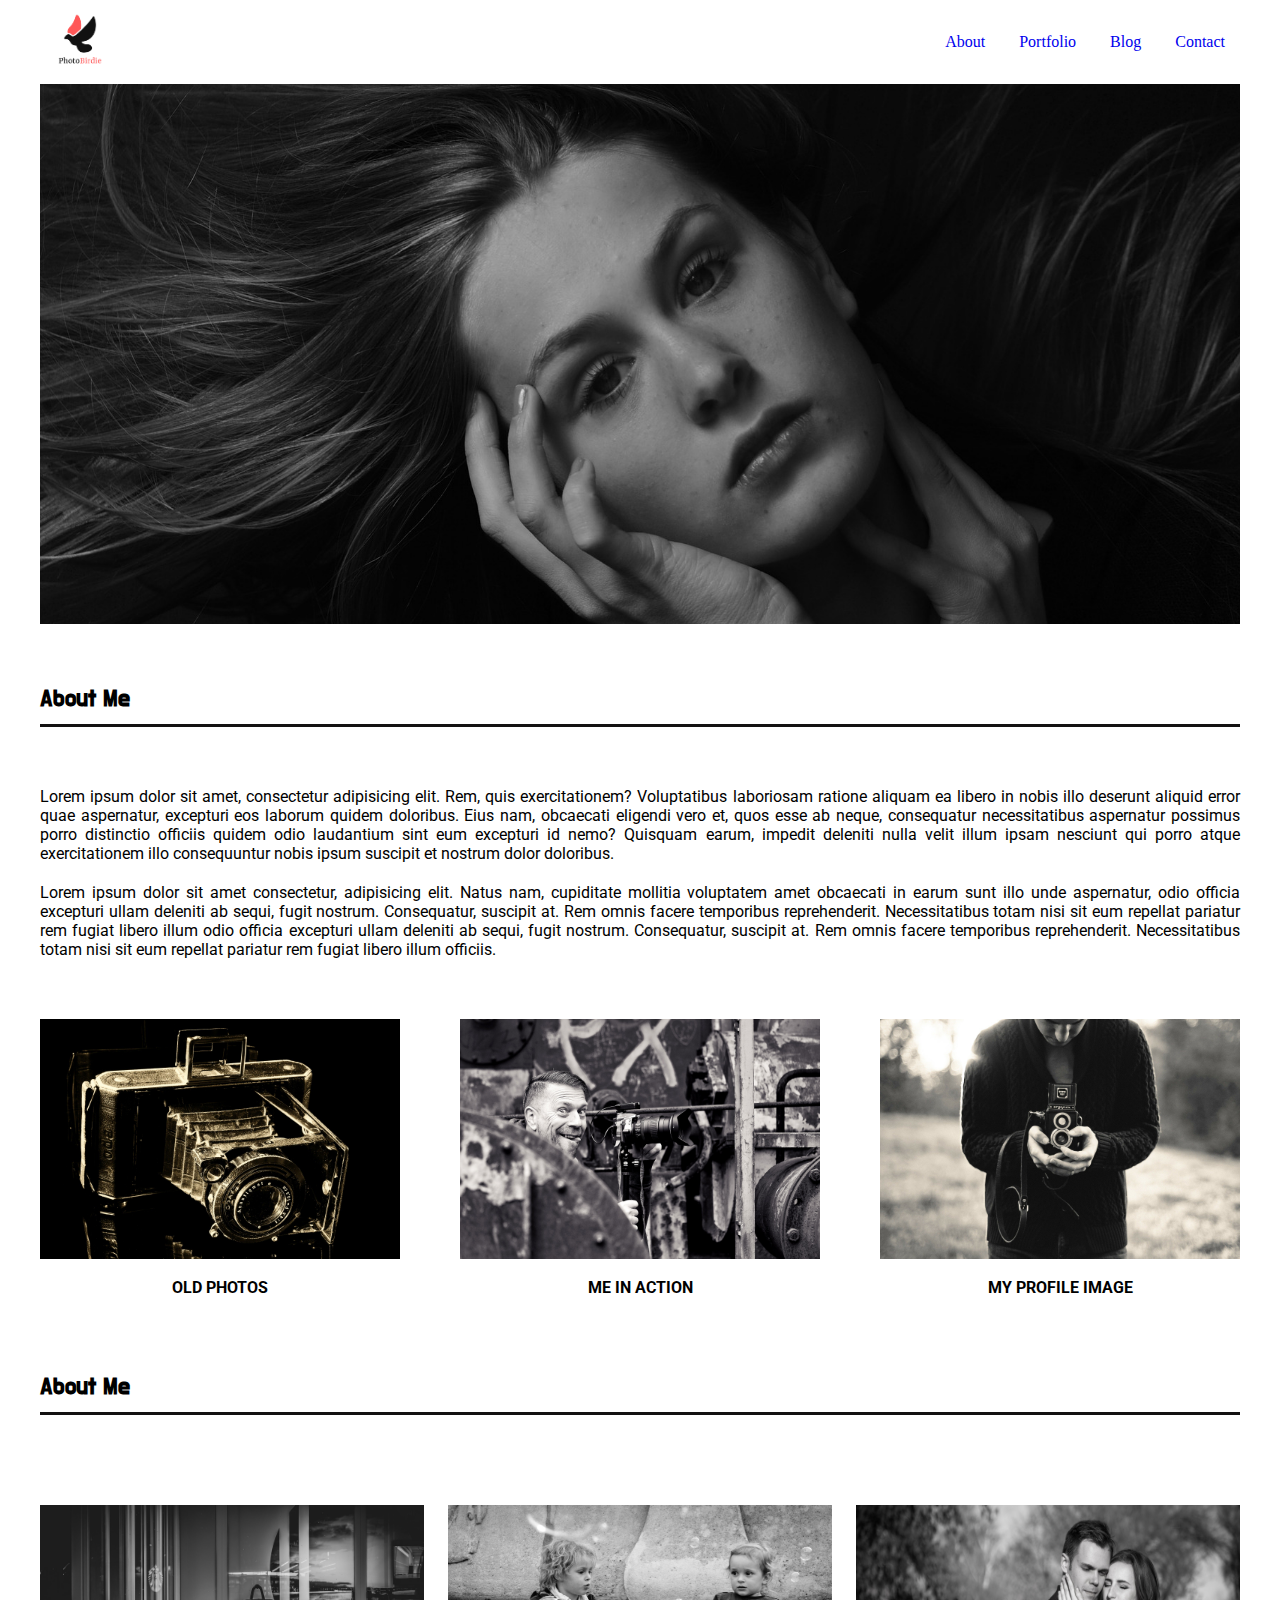
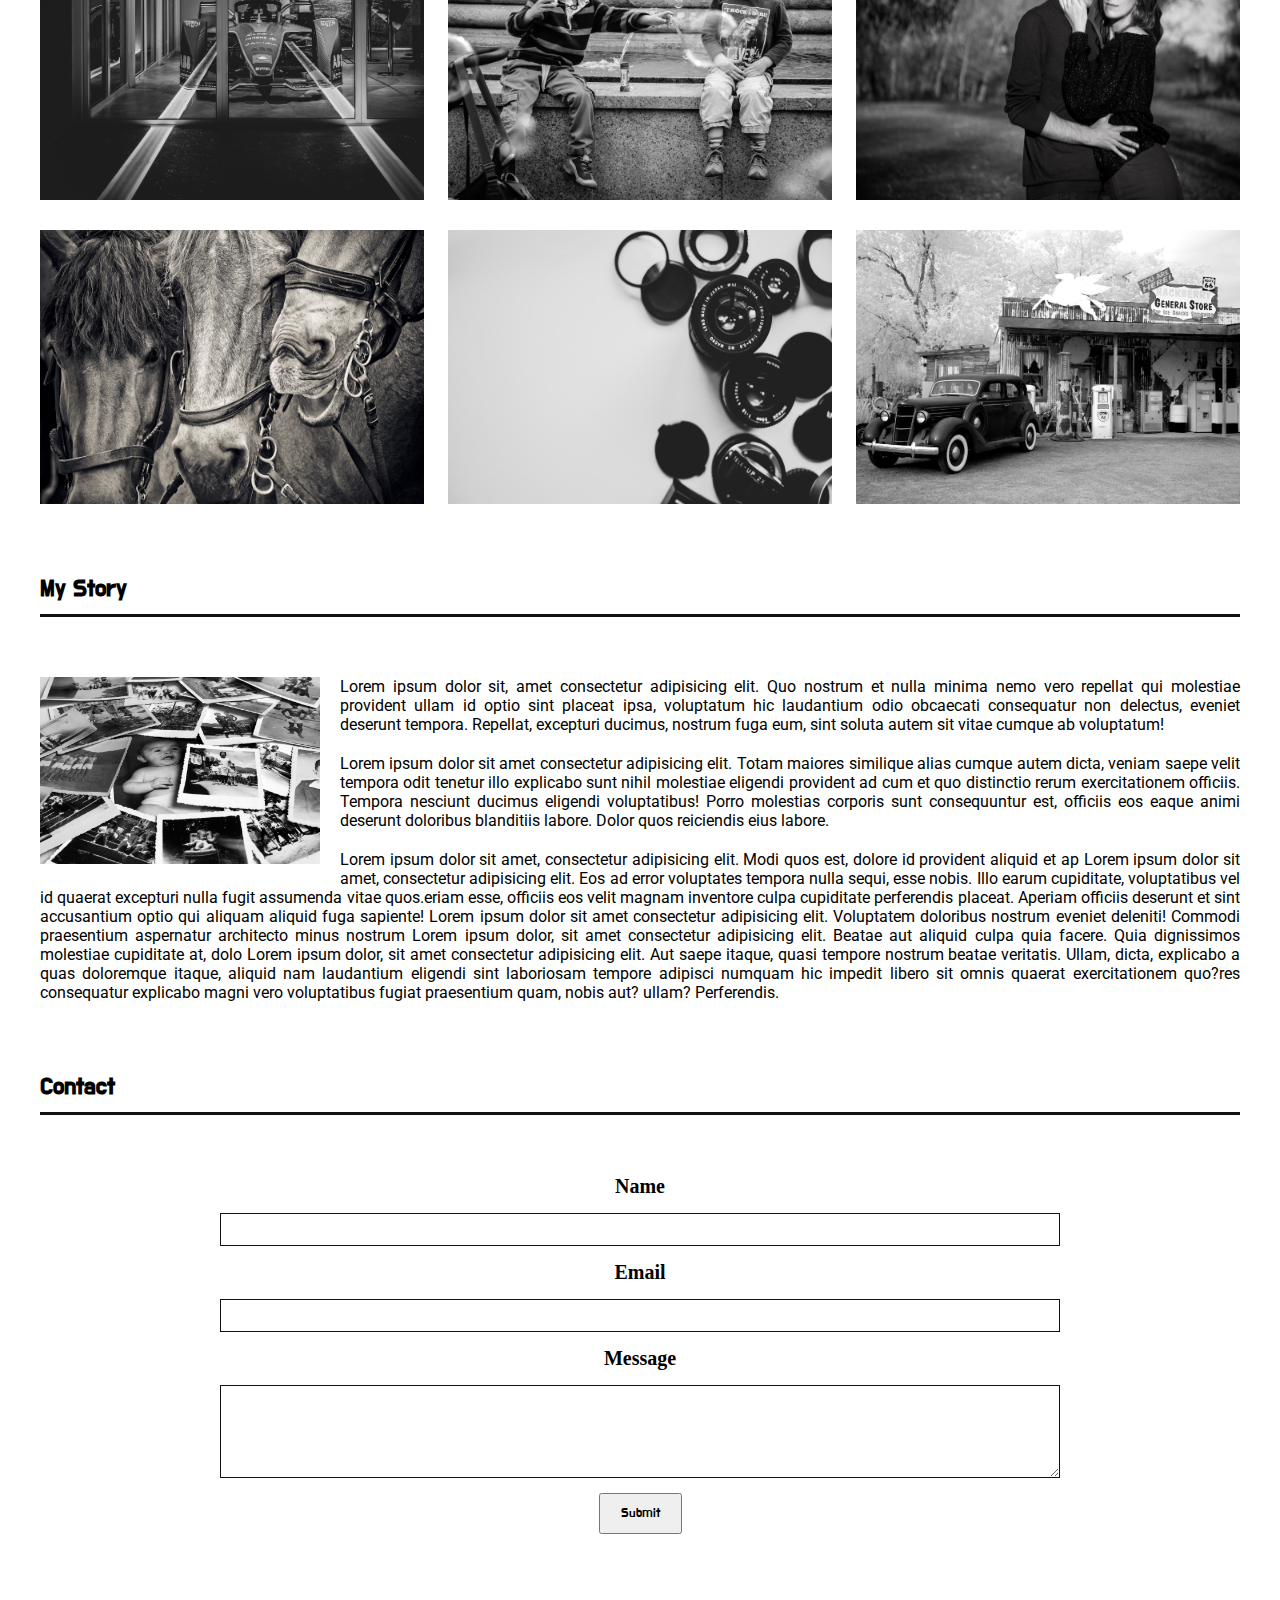
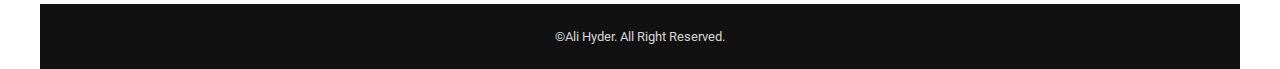
==== responsiveDesign02/index.html @ 7017b63e "SecondWebsite" ====
<!DOCTYPE html>
<html lang="en">
<head>
    <meta charset="UTF-8">
    <meta name="viewport" content="width=device-width, initial-scale=1.0">
    <link rel="stylesheet" href="style.css">
    <!-- Google Font -->
    <link href="https://fonts.googleapis.com/css2?family=Do+Hyeon&family=Roboto:wght@400;700&display=swap" rel="stylesheet">


    <title>PhotoBirdie</title>
</head>
<body>
    <div class="container">
        <nav>
            <div class="header-section">
                <div class="header-image">
                    <img src="img/PhotoBirdie.png" alt="Logo">
                </div>

                <div class="header-nav">
                    <ul>
                        <li><a href="#">About</a></li>
                        <li><a href="#">Portfolio</a></li>
                        <li><a href="#">Blog</a></li>
                        <li><a href="#">Contact</a></li>
                    </ul>
                </div>
            </div>
        </nav>

        <section class="header-big-image"></section>

        <section class="big-text">
            <h2>About Me</h2>
        </section>
        <section class="line"></section>
        <section class="section-text">
            <p class="margin-bottom">Lorem ipsum dolor sit amet, consectetur adipisicing elit. Rem, quis exercitationem? Voluptatibus laboriosam ratione aliquam ea libero in nobis illo deserunt aliquid error quae aspernatur, excepturi eos laborum quidem doloribus. Eius nam, obcaecati eligendi vero et, quos esse ab neque, consequatur necessitatibus aspernatur possimus porro distinctio officiis quidem odio laudantium sint eum excepturi id nemo? Quisquam earum, impedit deleniti nulla velit illum ipsam nesciunt qui porro atque exercitationem illo consequuntur nobis ipsum suscipit et nostrum dolor doloribus.</p>

            <p>Lorem ipsum dolor sit amet consectetur, adipisicing elit. Natus nam, cupiditate mollitia voluptatem amet obcaecati in earum sunt illo unde aspernatur, odio officia excepturi ullam deleniti ab sequi, fugit nostrum. Consequatur, suscipit at. Rem omnis facere temporibus reprehenderit. Necessitatibus totam nisi sit eum repellat pariatur rem fugiat libero illum odio officia excepturi ullam deleniti ab sequi, fugit nostrum. Consequatur, suscipit at. Rem omnis facere temporibus reprehenderit. Necessitatibus totam nisi sit eum repellat pariatur rem fugiat libero illum officiis.</p>
        </section>

        <section class="my-work">
            <div class="works">
                <div class="images"><a href=""><img src="img/1.jpg" alt=""></a><p>old photos</p></div>
                
                <div class="images"><a href=""><img src="img/2.jpg" alt=""></a><p>me in action</p></div>
                
                <div class="images"><a href=""><img src="img/3.jpg" alt=""></a><p>my profile image</p></div>
                
            </div>
        </section>

        <section class="big-text">
            <h2>About Me</h2>
        </section>
        <section class="line"></section>

        <section class="gallery">
            <div class="work-image">
                <img src="img/4.jpg" alt="" class="imagex">
                <img src="img/5.jpg" alt="" class="imagex">
                <img src="img/6.jpg" alt="" class="imagex">
                <img src="img/7.jpg" alt="" class="imagex">
                <img src="img/8.jpg" alt="" class="imagex">
                <img src="img/9.jpg" alt="" class="imagex">
            </div>
        </section>

        <section class="big-text">
            <h2>My Story</h2>
        </section>
        <section class="line"></section>

        <section class="my-story">
            <div class="story">
                <img src="img/10.jpg" alt="">
                <p class="margin-bottom">Lorem ipsum dolor sit, amet consectetur adipisicing elit. Quo nostrum et nulla minima nemo vero repellat qui molestiae provident ullam id optio sint placeat ipsa, voluptatum hic laudantium odio obcaecati consequatur non delectus, eveniet deserunt tempora. Repellat, excepturi ducimus, nostrum fuga eum, sint soluta autem sit vitae cumque ab voluptatum!</p>
                <p class="margin-bottom">Lorem ipsum dolor sit amet consectetur adipisicing elit. Totam maiores similique alias cumque autem dicta, veniam saepe velit tempora odit tenetur illo explicabo sunt nihil molestiae eligendi provident ad cum et quo distinctio rerum exercitationem officiis. Tempora nesciunt ducimus eligendi voluptatibus! Porro molestias corporis sunt consequuntur est, officiis eos eaque animi deserunt doloribus blanditiis labore. Dolor quos reiciendis eius labore.</p>
                <p class="margin-bottom">Lorem ipsum dolor sit amet, consectetur adipisicing elit. Modi quos est, dolore id provident aliquid et ap Lorem ipsum dolor sit amet, consectetur adipisicing elit. Eos ad error voluptates tempora nulla sequi, esse nobis. Illo earum cupiditate, voluptatibus vel id quaerat excepturi nulla fugit assumenda vitae quos.eriam esse, officiis eos velit magnam inventore culpa cupiditate perferendis placeat. Aperiam officiis deserunt et sint accusantium optio qui aliquam aliquid fuga sapiente! Lorem ipsum dolor sit amet consectetur adipisicing elit. Voluptatem doloribus nostrum eveniet deleniti! Commodi praesentium aspernatur architecto minus nostrum Lorem ipsum dolor, sit amet consectetur adipisicing elit. Beatae aut aliquid culpa quia facere. Quia dignissimos molestiae cupiditate at, dolo Lorem ipsum dolor, sit amet consectetur adipisicing elit. Aut saepe itaque, quasi tempore nostrum beatae veritatis. Ullam, dicta, explicabo a quas doloremque itaque, aliquid nam laudantium eligendi sint laboriosam tempore adipisci numquam hic impedit libero sit omnis quaerat exercitationem quo?res consequatur explicabo magni vero voluptatibus fugiat praesentium quam, nobis aut? ullam? Perferendis.</p>
            </div>
        </section>

        <section class="big-text">
            <h2>Contact</h2>
        </section>
        <section class="line"></section>

        <section class="form-section">
            <form action="#">
                <label for="name">Name</label>
                <input type="text" class="name" id="name">
                <label for="email">Email</label>
                <input type="text" class="mail" id="mail">
                <label for="message">Message</label>
                <textarea name="message" id="message" rows="5"></textarea>
                <button>Submit</button>
            </form>
        </section>

        <footer>
            <p>&copy;Ali Hyder. All Right Reserved.</p>
        </footer>








    </div>
</body>
</html>
---- responsiveDesign02/style.css ----
/* --------------------------
1. fonts: 
a. paragraph: font-family: 'Roboto', sans-serif;
b. heading: font-family: 'Do Hyeon', sans-serif;

2. Background: #FFFFFF;

3. Text-Color: #111111;

4. RedColor: #FF5757;
-----------------------------
*/

/* ---------------------------
            Common Work
------------------------------ */
.container{
    max-width: 1200px;
    margin: 0 auto;
}
html{
    background-color: #FFFFFF;
}
body p{
     font-family:'Roboto', sans-serif ;
}
body h1,
body h2,
body h3,
body h4{
    font-family: 'Do Hyeon', sans-serif;
}
a{
    text-decoration: none;
    font-family: serif;
}
li{
    display: inline-block;
    list-style-type: none;
}
*{
    margin: 0;
    padding: 0;
    box-sizing: border-box;
}



/* ------------------------------
            Header
--------------------------------- */
nav{

}
.header-section{
    display: flex;
    justify-content: space-between;
    align-items: center;
}
.header-image img{
    width: 80px;
}
.header-nav ul li a{
    padding: 10px 15px;
    transition: 0.3s ease-in-out;
}
.header-nav ul li a:hover{
    border-bottom: 3px solid #FF5757; ;
}


.header-big-image{
    background-image: url(img/cover.jpg);
    height: 60vh;
    width: 100%;
    background-position: center;
    background-repeat: no-repeat;
    background-size: cover;
    background-attachment: fixed;
    margin-bottom: 60px;
}


/* ------------------------------
            Section Big Text
--------------------------------- */

.big-text{
    text-align: left;
}
.line{
    border-bottom: 3px solid #131212;
    margin-top: 10px;
    margin-bottom: 60px;
}

/* ------------------------------
            Section Text
--------------------------------- */
.section-text{
    margin-bottom:60px ;
}
.margin-bottom{
    margin-bottom: 20px;
}
p{
    text-align: justify;
}

.works{
    display: flex;
    justify-content: space-between;
    align-items: center;
}
.works .images{
    width: 30%;
}
.works .images img{
    width: 100%;
}

.works .images p{
    padding: 15px;
    text-align: center;
    text-transform: uppercase;
    font-weight: 700;
}

.my-work{
    margin-bottom: 60px;
}

/* ------------------------------
            Section Text
--------------------------------- */
.work-image{
    display:flex;
    justify-content: space-between;
    flex-wrap: wrap;
}
.work-image .imagex{
    width: 32%;
    margin-top: 30px;
}
.gallery{
    margin-bottom: 70px;;
}


/* ------------------------------
            Story
--------------------------------- */
.story img{
    width: 300px;
    float: left;
    padding-right: 20px;
    padding-bottom: 20px;
}
.my-story{
    margin-bottom: 70px;
}


/* ------------------------------
            Form
--------------------------------- */

form {
text-align: center;
margin-top: 55px;
}

form input, form textarea{
    display: block;
    width: 70%;
    border: 1px solid #111;
    padding: 8px 0;
    margin: 15px auto;
}

form label{
    padding: 20px 0;
    font-size: 20px;
    font-weight: 700;

}

button{
    padding: 10px 20px;
    font-family: 'Do Hyeon', sans-serif;
    margin-bottom: 70px;
}
button:hover{
    background-color: #111111;
    color: #FF5757;
   
}

/* ------------------------------
              Footer
--------------------------------- */
footer p{
padding: 25px 0;
text-align: center;
background-color: #111111 ;
color: #d6d6d6;
font-size: 0.8rem;
}














/* *******************************
           Media Query
******************************** */

@media all and (max-width:1200px){
    .container {
        margin: 0 10px;
        color: #111111;
        
        transition: 0.3s all ease-in;
    }
}

@media all and (max-width:768px){
    body p{
        font-size: 0.9rem;
    }

    body h1,
    body h2,
    body h3,
    body h4{
        font-size: 1.4rem;
    }

    .works {
        flex-direction: column;
    }

    .works .images  {
        width: 90%;
    }

    .work-image .imagex {
        width: 48%;
        margin-top: 17px;
    }

    .story{
        text-align: center;
    }
    .story img{
        float: none;
        width: 300px;
        padding-right: 0px;
        padding-bottom: 10px;
    }
}

@media all and (max-width:500px){
    .header-nav ul li{
        margin: 0 10px;
    }
    .header-nav ul{
        margin: 20px;
    }
    .header-section{
        flex-direction: column;
    }

    .header-nav ul li a{
        padding:  0;
    }
    .header-nav ul li a:hover {
        border-bottom: 3px solid #FF5757;
        background-color: red;
    }

    .work-image .imagex {
        width: 98%;
        margin-top: 15px;
    }
}

@media all and (max-width:400px){
    .header-nav ul{
        margin: 10px;
    }
}

@media all and (max-width:320px){

}
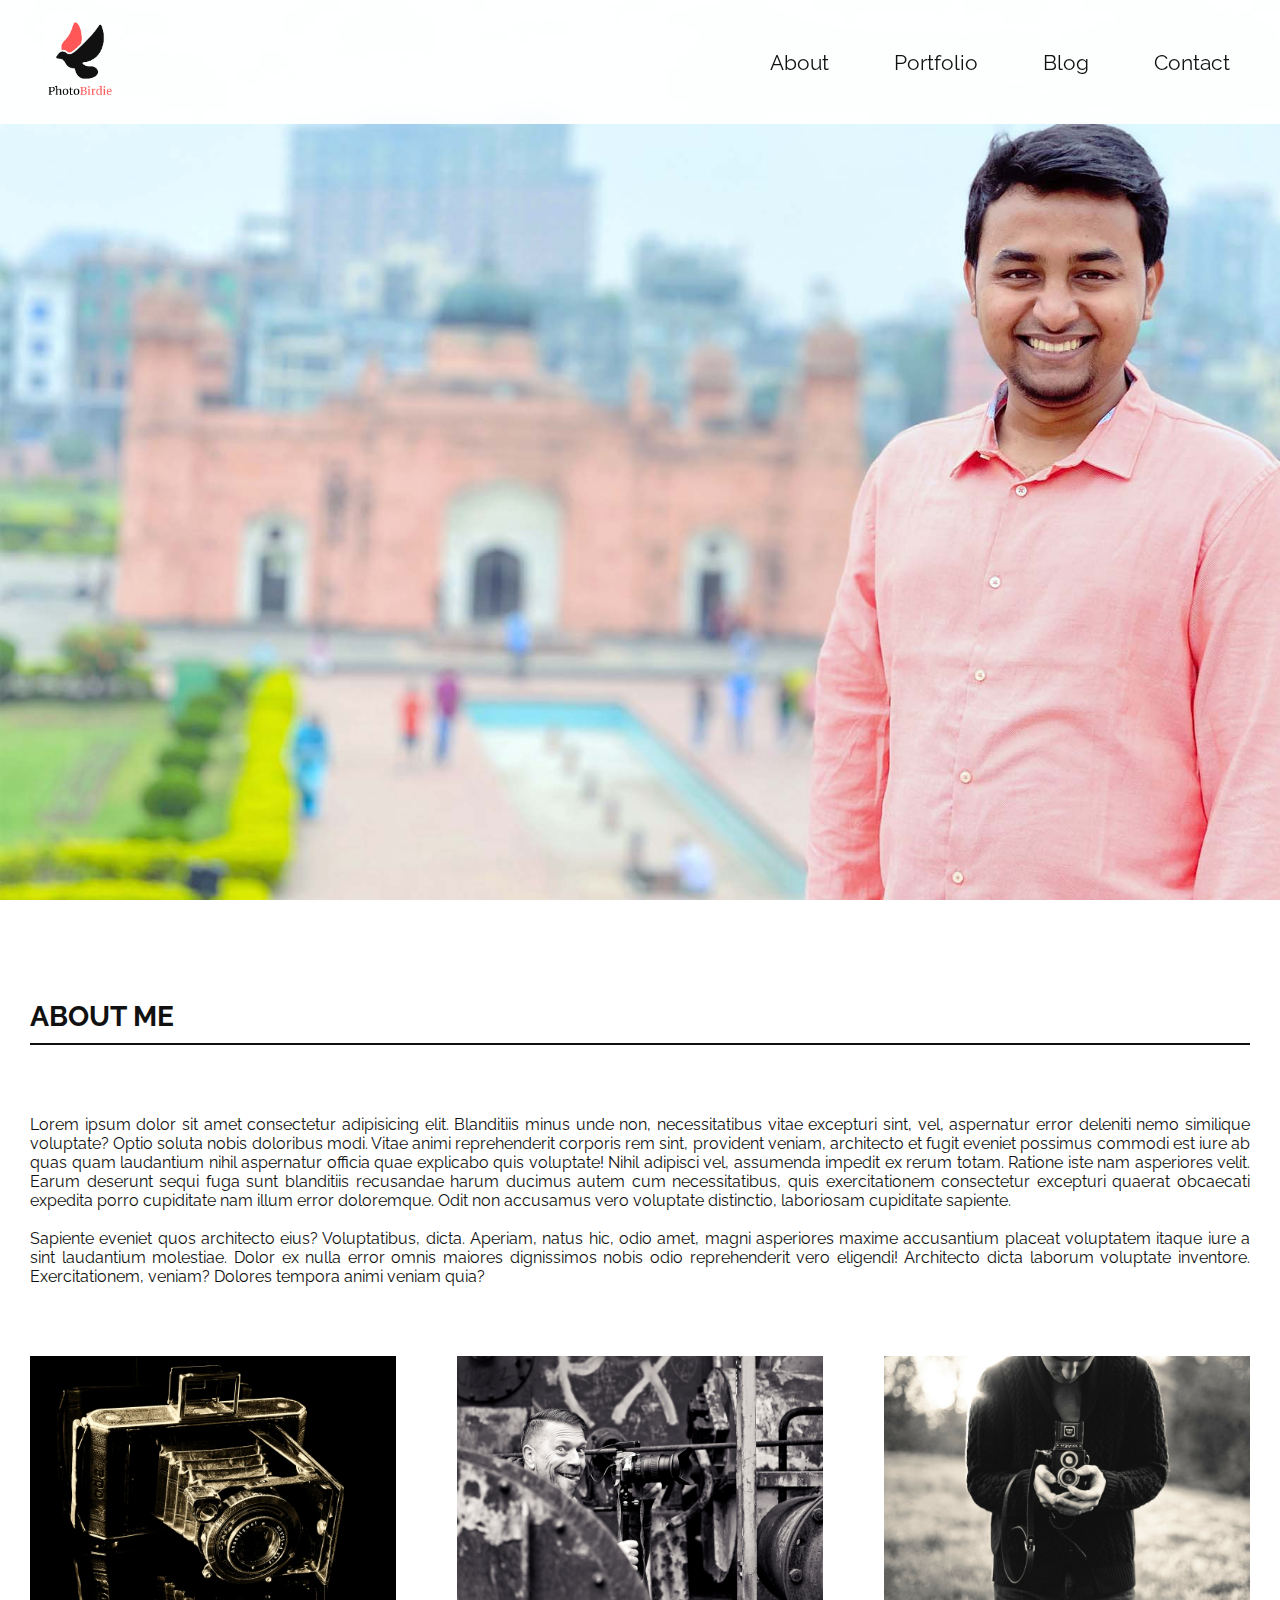
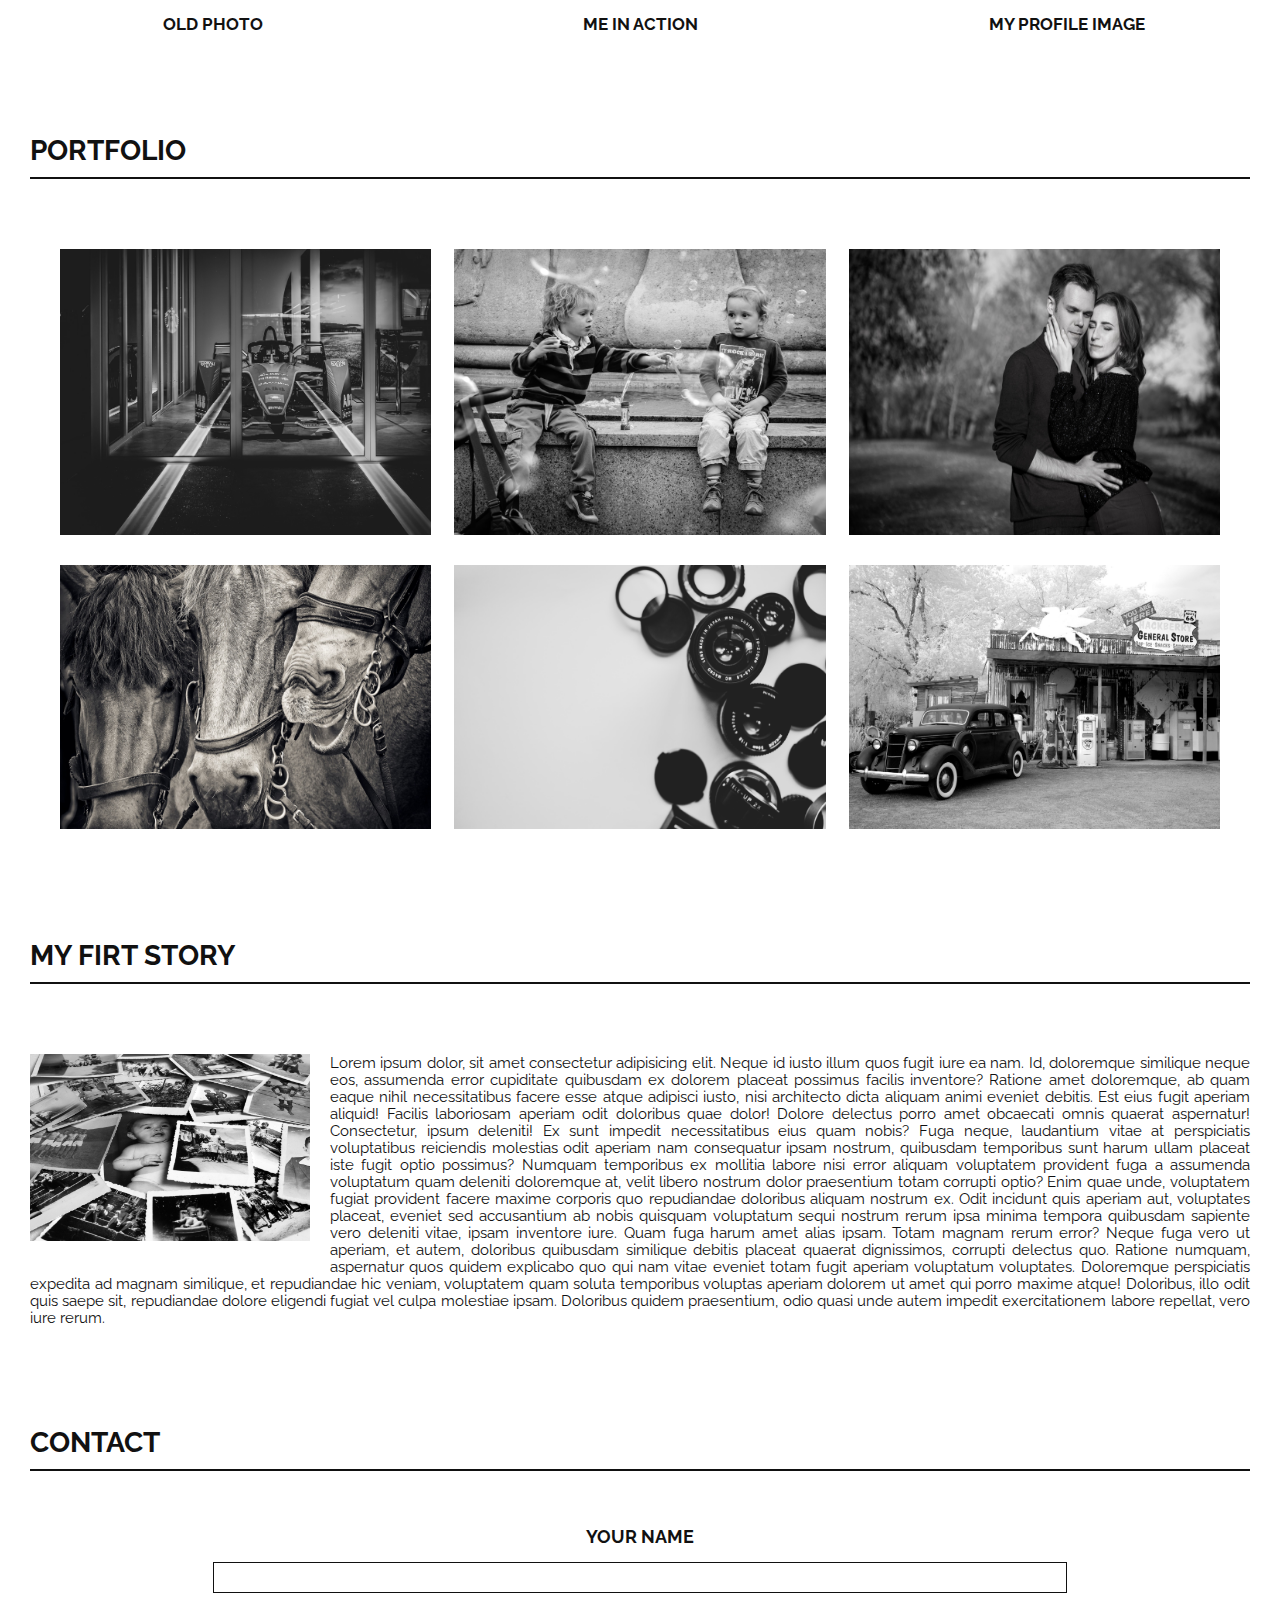
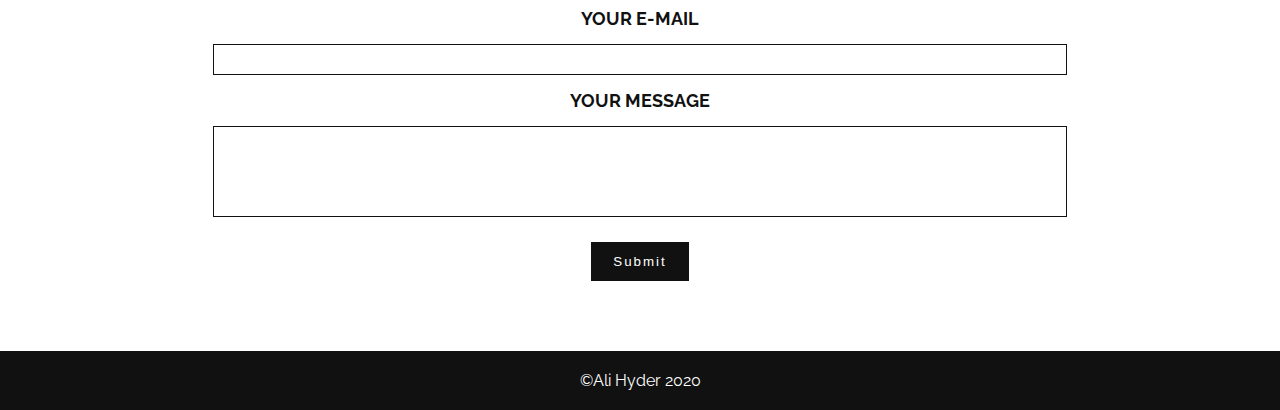
==== commit 288ff073: "night" ====
--- a/responsiveDesign02/index.html
+++ b/responsiveDesign02/index.html
@@ -3,113 +3,114 @@
 <head>
     <meta charset="UTF-8">
     <meta name="viewport" content="width=device-width, initial-scale=1.0">
+    <!-- My Style -->
     <link rel="stylesheet" href="style.css">
-    <!-- Google Font -->
-    <link href="https://fonts.googleapis.com/css2?family=Do+Hyeon&family=Roboto:wght@400;700&display=swap" rel="stylesheet">
 
+    <!-- Google Fonts -->
+    <link href="https://fonts.googleapis.com/css2?family=Raleway:wght@400;700&display=swap" rel="stylesheet"> 
 
-    <title>PhotoBirdie</title>
+    <title>PhotoBirdie Stdio</title>
 </head>
 <body>
-    <div class="container">
-        <nav>
-            <div class="header-section">
-                <div class="header-image">
-                    <img src="img/PhotoBirdie.png" alt="Logo">
-                </div>
+    <header id="home">
+        <nav class="sticky">
+            <div class="heading-div">
+                <a href="#home" class="smoothScroll"><img src="img/PhotoBirdie.png" alt="logo"></a>
+                <ul class="nav-menu">
+                    <a href="#about" class="smoothScroll">
+                        <li>About</li>
+                    </a>
+                    <a href="#portfolio" class="smoothScroll">
+                        <li>Portfolio</li>
+                    </a>
+                    <a href="#blog" class="smoothScroll">
+                        <li>Blog</li>
+                    </a>
+                    <a href="#contact" class="smoothScroll">
+                        <li>Contact</li>
+                    </a>
+                </ul>
 
-                <div class="header-nav">
-                    <ul>
-                        <li><a href="#">About</a></li>
-                        <li><a href="#">Portfolio</a></li>
-                        <li><a href="#">Blog</a></li>
-                        <li><a href="#">Contact</a></li>
-                    </ul>
-                </div>
+                <!-- Hamburger Menu -->
+                <a class="hamburger-menu">
+                    <div class="hamburger"></div>
+                    <div class="hamburger"></div>
+                    <div class="hamburger"></div>
+                 </a>
+                
             </div>
         </nav>
+    </header>
 
-        <section class="header-big-image"></section>
+    <section class="header-section container"> </section>
 
-        <section class="big-text">
-            <h2>About Me</h2>
-        </section>
-        <section class="line"></section>
-        <section class="section-text">
-            <p class="margin-bottom">Lorem ipsum dolor sit amet, consectetur adipisicing elit. Rem, quis exercitationem? Voluptatibus laboriosam ratione aliquam ea libero in nobis illo deserunt aliquid error quae aspernatur, excepturi eos laborum quidem doloribus. Eius nam, obcaecati eligendi vero et, quos esse ab neque, consequatur necessitatibus aspernatur possimus porro distinctio officiis quidem odio laudantium sint eum excepturi id nemo? Quisquam earum, impedit deleniti nulla velit illum ipsam nesciunt qui porro atque exercitationem illo consequuntur nobis ipsum suscipit et nostrum dolor doloribus.</p>
+    <section class="about-me container" id="about">
+        <h2 class="section-heading">About Me</h2>
+        <div class="line"></div>
+        <p>Lorem ipsum dolor sit amet consectetur adipisicing elit. Blanditiis minus unde non, necessitatibus vitae excepturi sint, vel, aspernatur error deleniti nemo similique voluptate? Optio soluta nobis doloribus modi. Vitae animi reprehenderit corporis rem sint, provident veniam, architecto et fugit eveniet possimus commodi est iure ab quas quam laudantium nihil aspernatur officia quae explicabo quis voluptate! Nihil adipisci vel, assumenda impedit ex rerum totam. Ratione iste nam asperiores velit. Earum deserunt sequi fuga sunt blanditiis recusandae harum ducimus autem cum necessitatibus, quis exercitationem consectetur excepturi quaerat obcaecati expedita porro cupiditate nam illum error doloremque. Odit non accusamus vero voluptate distinctio, laboriosam cupiditate sapiente. <br><br>Sapiente eveniet quos architecto eius? Voluptatibus, dicta. Aperiam, natus hic, odio amet, magni asperiores maxime accusantium placeat voluptatem itaque iure a sint laudantium molestiae. Dolor ex nulla error omnis maiores dignissimos nobis odio reprehenderit vero eligendi! Architecto dicta laborum voluptate inventore. Exercitationem, veniam? Dolores tempora animi veniam quia?</p>
 
-            <p>Lorem ipsum dolor sit amet consectetur, adipisicing elit. Natus nam, cupiditate mollitia voluptatem amet obcaecati in earum sunt illo unde aspernatur, odio officia excepturi ullam deleniti ab sequi, fugit nostrum. Consequatur, suscipit at. Rem omnis facere temporibus reprehenderit. Necessitatibus totam nisi sit eum repellat pariatur rem fugiat libero illum odio officia excepturi ullam deleniti ab sequi, fugit nostrum. Consequatur, suscipit at. Rem omnis facere temporibus reprehenderit. Necessitatibus totam nisi sit eum repellat pariatur rem fugiat libero illum officiis.</p>
-        </section>
+        <div class="my-images">
+            <div class="image">
+                <img src="img/1.jpg" alt="old photo Image">
+                <h3>Old Photo</h3>
+            </div>
 
-        <section class="my-work">
-            <div class="works">
-                <div class="images"><a href=""><img src="img/1.jpg" alt=""></a><p>old photos</p></div>
-                
-                <div class="images"><a href=""><img src="img/2.jpg" alt=""></a><p>me in action</p></div>
-                
-                <div class="images"><a href=""><img src="img/3.jpg" alt=""></a><p>my profile image</p></div>
-                
+            <div class="image">
+                <img src="img/2.jpg" alt="Me in Action">
+                <h3>Me in Action</h3>
             </div>
-        </section>
 
-        <section class="big-text">
-            <h2>About Me</h2>
-        </section>
-        <section class="line"></section>
+            <div class="image">
+                <img src="img/3.jpg" alt="My Profile Image">
+                <h3>My Profile Image</h3>
+            </div>
+        </div>
+    </section>
 
-        <section class="gallery">
-            <div class="work-image">
-                <img src="img/4.jpg" alt="" class="imagex">
-                <img src="img/5.jpg" alt="" class="imagex">
-                <img src="img/6.jpg" alt="" class="imagex">
-                <img src="img/7.jpg" alt="" class="imagex">
-                <img src="img/8.jpg" alt="" class="imagex">
-                <img src="img/9.jpg" alt="" class="imagex">
-            </div>
-        </section>
+    <section class="portfolio container" id="portfolio">
+        <h2 class="section-heading">Portfolio</h2>
+        <div class="line"></div>
+        <div class="portfolio-item container">
+            <img src="img/4.jpg" alt="images">
+            <img src="img/5.jpg" alt="images">
+            <img src="img/6.jpg" alt="images">
+            <img src="img/7.jpg" alt="images">
+            <img src="img/8.jpg" alt="images">
+            <img src="img/9.jpg" alt="images">
+        </div>
+    </section>
 
-        <section class="big-text">
-            <h2>My Story</h2>
-        </section>
-        <section class="line"></section>
+    <section class="blog container" id="blog">
+        <h2 class="section-heading">My Firt Story</h2>
+        <div class="line"></div>
+        <div class="blog-text">
+            <img src="img/10.jpg" alt="image">
+            <p>Lorem ipsum dolor, sit amet consectetur adipisicing elit. Neque id iusto illum quos fugit iure ea nam. Id, doloremque similique neque eos, assumenda error cupiditate quibusdam ex dolorem placeat possimus facilis inventore? Ratione amet doloremque, ab quam eaque nihil necessitatibus facere esse atque adipisci iusto, nisi architecto dicta aliquam animi eveniet debitis. Est eius fugit aperiam aliquid! Facilis laboriosam aperiam odit doloribus quae dolor! Dolore delectus porro amet obcaecati omnis quaerat aspernatur! Consectetur, ipsum deleniti! Ex sunt impedit necessitatibus eius quam nobis? Fuga neque, laudantium vitae at perspiciatis voluptatibus reiciendis molestias odit aperiam nam consequatur ipsam nostrum, quibusdam temporibus sunt harum ullam placeat iste fugit optio possimus? Numquam temporibus ex mollitia labore nisi error aliquam voluptatem provident fuga a assumenda voluptatum quam deleniti doloremque at, velit libero nostrum dolor praesentium totam corrupti optio? Enim quae unde, voluptatem fugiat provident facere maxime corporis quo repudiandae doloribus aliquam nostrum ex. Odit incidunt quis aperiam aut, voluptates placeat, eveniet sed accusantium ab nobis quisquam voluptatum sequi nostrum rerum ipsa minima tempora quibusdam sapiente vero deleniti vitae, ipsam inventore iure. Quam fuga harum amet alias ipsam. Totam magnam rerum error? Neque fuga vero ut aperiam, et autem, doloribus quibusdam similique debitis placeat quaerat dignissimos, corrupti delectus quo. Ratione numquam, aspernatur quos quidem explicabo quo qui nam vitae eveniet totam fugit aperiam voluptatum voluptates. Doloremque perspiciatis expedita ad magnam similique, et repudiandae hic veniam, voluptatem quam soluta temporibus voluptas aperiam dolorem ut amet qui porro maxime atque! Doloribus, illo odit quis saepe sit, repudiandae dolore eligendi fugiat vel culpa molestiae ipsam. Doloribus quidem praesentium, odio quasi unde autem impedit exercitationem labore repellat, vero iure rerum.</p>
+        </div>
+    </section>
 
-        <section class="my-story">
-            <div class="story">
-                <img src="img/10.jpg" alt="">
-                <p class="margin-bottom">Lorem ipsum dolor sit, amet consectetur adipisicing elit. Quo nostrum et nulla minima nemo vero repellat qui molestiae provident ullam id optio sint placeat ipsa, voluptatum hic laudantium odio obcaecati consequatur non delectus, eveniet deserunt tempora. Repellat, excepturi ducimus, nostrum fuga eum, sint soluta autem sit vitae cumque ab voluptatum!</p>
-                <p class="margin-bottom">Lorem ipsum dolor sit amet consectetur adipisicing elit. Totam maiores similique alias cumque autem dicta, veniam saepe velit tempora odit tenetur illo explicabo sunt nihil molestiae eligendi provident ad cum et quo distinctio rerum exercitationem officiis. Tempora nesciunt ducimus eligendi voluptatibus! Porro molestias corporis sunt consequuntur est, officiis eos eaque animi deserunt doloribus blanditiis labore. Dolor quos reiciendis eius labore.</p>
-                <p class="margin-bottom">Lorem ipsum dolor sit amet, consectetur adipisicing elit. Modi quos est, dolore id provident aliquid et ap Lorem ipsum dolor sit amet, consectetur adipisicing elit. Eos ad error voluptates tempora nulla sequi, esse nobis. Illo earum cupiditate, voluptatibus vel id quaerat excepturi nulla fugit assumenda vitae quos.eriam esse, officiis eos velit magnam inventore culpa cupiditate perferendis placeat. Aperiam officiis deserunt et sint accusantium optio qui aliquam aliquid fuga sapiente! Lorem ipsum dolor sit amet consectetur adipisicing elit. Voluptatem doloribus nostrum eveniet deleniti! Commodi praesentium aspernatur architecto minus nostrum Lorem ipsum dolor, sit amet consectetur adipisicing elit. Beatae aut aliquid culpa quia facere. Quia dignissimos molestiae cupiditate at, dolo Lorem ipsum dolor, sit amet consectetur adipisicing elit. Aut saepe itaque, quasi tempore nostrum beatae veritatis. Ullam, dicta, explicabo a quas doloremque itaque, aliquid nam laudantium eligendi sint laboriosam tempore adipisci numquam hic impedit libero sit omnis quaerat exercitationem quo?res consequatur explicabo magni vero voluptatibus fugiat praesentium quam, nobis aut? ullam? Perferendis.</p>
-            </div>
-        </section>
+    <section class="contact container" id="contact">
+        <h2 class="section-heading">Contact</h2>
+        <div class="line"></div>
+        <form action="https://submit-form.com/jR3bDSbLmKkDNYcg0Jdkq" target="_self" class="input-form"> 
+            <label for="name">Your Name</label>
+            <input type="text" name="name" id="name">
+            <label for="email">Your  E-mail</label>
+            <input type="email" name="_replyto" id="mail" >
+            <label for="message">Your Message</label>
+            <textarea name="idMessage" id="message" rows="5"></textarea>
+            <button>Submit</button>
+        </form>
+    </section>
 
-        <section class="big-text">
-            <h2>Contact</h2>
-        </section>
-        <section class="line"></section>
+    <footer>
+        <p>&copy;Ali Hyder 2020</p>
+    </footer>
 
-        <section class="form-section">
-            <form action="#">
-                <label for="name">Name</label>
-                <input type="text" class="name" id="name">
-                <label for="email">Email</label>
-                <input type="text" class="mail" id="mail">
-                <label for="message">Message</label>
-                <textarea name="message" id="message" rows="5"></textarea>
-                <button>Submit</button>
-            </form>
-        </section>
+    <script src="https://code.jquery.com/jquery-3.5.1.min.js" integrity="sha256-9/aliU8dGd2tb6OSsuzixeV4y/faTqgFtohetphbbj0=" crossorigin="anonymous"></script>
 
-        <footer>
-            <p>&copy;Ali Hyder. All Right Reserved.</p>
-        </footer>
+    <script src="script.js"></script>
 
-
-
-
-
-
-
-
-    </div>
+   
 </body>
 </html>--- a/responsiveDesign02/style.css
+++ b/responsiveDesign02/style.css
@@ -1,342 +1,408 @@
-/* --------------------------
-1. fonts: 
-a. paragraph: font-family: 'Roboto', sans-serif;
-b. heading: font-family: 'Do Hyeon', sans-serif;
-
-2. Background: #FFFFFF;
-
-3. Text-Color: #111111;
-
-4. RedColor: #FF5757;
------------------------------
-*/
-
-/* ---------------------------
-            Common Work
------------------------------- */
-.container{
-    max-width: 1200px;
-    margin: 0 auto;
-}
-html{
-    background-color: #FFFFFF;
+/*-------------------------------
+font-family: 'Raleway', sans-serif;
+
+1. red: #ff5757;
+2. Gray: #111;
+----------------------------------- */
+
+
+/* **********************************
+            Basic Setup
+*********************************** */
+*{
+    padding: 0;
+    margin: 0;
+    box-sizing: border-box;
+}
+
+body{
+    color: #111;
+    font-family: 'Raleway', sans-serif; 
 }
 body p{
-     font-family:'Roboto', sans-serif ;
-}
-body h1,
-body h2,
-body h3,
-body h4{
-    font-family: 'Do Hyeon', sans-serif;
-}
+    text-align: justify;
+}
+
 a{
     text-decoration: none;
-    font-family: serif;
-}
+}
+
 li{
     display: inline-block;
-    list-style-type: none;
-}
-*{
-    margin: 0;
-    padding: 0;
-    box-sizing: border-box;
-}
-
-
-
-/* ------------------------------
-            Header
---------------------------------- */
-nav{
-
-}
-.header-section{
+}
+
+.container{
+    max-width: 1400px;
+    margin: 0 auto;
+    border-color: #fff; 
+}
+
+/* ===================================
+             Header
+=====================================*/
+
+header{
+    width: 100%;
+    border-color: #fff;
+    color: #111;
+}
+
+.heading-div{
+    max-width: 1400px;
+    margin: 0 auto;
     display: flex;
     justify-content: space-between;
     align-items: center;
-}
-.header-image img{
-    width: 80px;
-}
-.header-nav ul li a{
-    padding: 10px 15px;
-    transition: 0.3s ease-in-out;
-}
-.header-nav ul li a:hover{
-    border-bottom: 3px solid #FF5757; ;
-}
-
-
-.header-big-image{
+    padding: 0 20px;
+    position: relative;
+}
+
+.heading-div img{
+    width: 120px;
+}
+
+.nav-menu a{
+    color: #111;
+    padding: 15px 10px;
+    margin: 0 20px;
+    font-size:1.31rem ;
+    transition: border-bottom 0.3s ease-in-out;
+}
+
+.nav-menu a:hover{
+    border-bottom: 3px solid #ff5757;
+}
+
+/* Sticky NAV */
+
+.sticky{
+    position: fixed;
+    top: 0;
+    left: 0;
+    width: 100%;
+    background-color: rgba(255, 255, 255, 0.94);
+}
+
+/* Mobile NAV */
+.hamburger-menu{
+    cursor: pointer;
+    position: absolute;
+    top: 15px;
+    right: 15px;
+    display: none;
+}
+
+.hamburger{
+    height: 3px ;
+    width: 30px;
+    background-color: #111;
+    border-radius: 10%;
+    margin: 5px;
+}
+
+/* ===================================
+             Header-Section
+=====================================*/
+
+.header-section{
     background-image: url(img/cover.jpg);
-    height: 60vh;
+    background-size:cover;
+    background-attachment: fixed;
+    height: 100vh;
+    width: 100%; 
+
+}
+
+
+/* ===================================
+            About-Section
+=====================================*/
+
+.about-me{
+    margin-top: 100px;
+}
+
+
+.section-heading{
+    text-transform: uppercase;
+    font-size:1.75rem ;
+}
+
+.line{
     width: 100%;
-    background-position: center;
-    background-repeat: no-repeat;
-    background-size: cover;
-    background-attachment: fixed;
-    margin-bottom: 60px;
-}
-
-
-/* ------------------------------
-            Section Big Text
---------------------------------- */
-
-.big-text{
-    text-align: left;
-}
-.line{
-    border-bottom: 3px solid #131212;
-    margin-top: 10px;
-    margin-bottom: 60px;
-}
-
-/* ------------------------------
-            Section Text
---------------------------------- */
-.section-text{
-    margin-bottom:60px ;
-}
-.margin-bottom{
-    margin-bottom: 20px;
-}
-p{
-    text-align: justify;
-}
-
-.works{
+    height: 2px;
+    background-color: #111;
+    margin: 10px 0;
+}
+
+.about-me p{
+    margin: 70px 0;
+}
+
+.my-images{
     display: flex;
     justify-content: space-between;
-    align-items: center;
-}
-.works .images{
+}
+
+.my-images .image{
     width: 30%;
 }
-.works .images img{
+
+.my-images .image img{
     width: 100%;
 }
 
-.works .images p{
-    padding: 15px;
+.my-images .image h3{
+    text-transform: uppercase;
     text-align: center;
-    text-transform: uppercase;
-    font-weight: 700;
-}
-
-.my-work{
-    margin-bottom: 60px;
-}
-
-/* ------------------------------
-            Section Text
---------------------------------- */
-.work-image{
-    display:flex;
+    margin-top: 10px;
+    font-size: 1.06rem;
+}
+
+
+/* ===================================
+             Portfolio
+=====================================*/
+
+.portfolio{
+    margin-top: 100px;
+}
+
+.portfolio-item{
+    display: flex;
     justify-content: space-between;
     flex-wrap: wrap;
-}
-.work-image .imagex{
+    margin-top: 70px;
+}
+
+.portfolio-item img{
     width: 32%;
-    margin-top: 30px;
-}
-.gallery{
-    margin-bottom: 70px;;
-}
-
-
-/* ------------------------------
-            Story
---------------------------------- */
-.story img{
+    margin-bottom: 30px;
+}
+
+
+/* ===================================
+             Blog
+=====================================*/
+
+.blog{
+    margin-top: 80px;
+}
+
+.blog-text{
+    margin-top: 70px;
+}
+
+.blog-text img{
     width: 300px;
     float: left;
     padding-right: 20px;
     padding-bottom: 20px;
 }
-.my-story{
-    margin-bottom: 70px;
-}
-
-
-/* ------------------------------
-            Form
---------------------------------- */
-
-form {
-text-align: center;
-margin-top: 55px;
+
+.blog-text p{
+    font-size: 0.93rem;
+}
+
+
+
+/* ===================================
+             Contact
+=====================================*/
+
+.contact{
+    margin-top: 100px;
+}
+
+form{
+    text-align: center;
+    margin-top: 55px;
+}
+
+form label{
+    font-size:1.125rem ;
+    color: #111;
+    font-weight: 700;
+    text-transform: uppercase;
 }
 
 form input, form textarea{
     display: block;
+    margin: 0 auto;
+    border: 1px solid #111;
     width: 70%;
-    border: 1px solid #111;
-    padding: 8px 0;
-    margin: 15px auto;
-}
-
-form label{
-    padding: 20px 0;
-    font-size: 20px;
-    font-weight: 700;
-
-}
-
-button{
+    margin-top: 15px;
+    margin-bottom: 15px;
+    padding: 7px;
+}
+
+form textarea{
+    resize: none;
+}
+
+form button{
+    background-color: #111;
+    color: #fff;
+    letter-spacing: 2px;
     padding: 10px 20px;
-    font-family: 'Do Hyeon', sans-serif;
-    margin-bottom: 70px;
-}
-button:hover{
-    background-color: #111111;
-    color: #FF5757;
-   
-}
-
-/* ------------------------------
+    margin-top: 10px;
+    border: 2px solid transparent;
+    transition: background 0.4s ease-in-out;
+    cursor: pointer;
+}
+
+form button:hover{
+    background-color: #fff;
+    color: #ff5757;
+    border: 2px solid #ff5757;
+
+}
+
+
+
+/* ===================================
               Footer
---------------------------------- */
+=====================================*/
+
+footer{
+    background-color: #111;
+    color: #fff;
+    margin-top: 70px;
+}
+
 footer p{
-padding: 25px 0;
-text-align: center;
-background-color: #111111 ;
-color: #d6d6d6;
-font-size: 0.8rem;
-}
-
-
-
-
-
-
-
-
-
-
-
-
-
-
-/* *******************************
-           Media Query
-******************************** */
-
-@media all and (max-width:1200px){
-    .container {
-        margin: 0 10px;
-        color: #111111;
-        
-        transition: 0.3s all ease-in;
-    }
-}
-
-@media all and (max-width:768px){
-    body p{
-        font-size: 0.9rem;
-    }
-
-    body h1,
-    body h2,
-    body h3,
-    body h4{
-        font-size: 1.4rem;
-    }
-
-    .works {
+    text-align: center;
+    padding: 20px;
+}
+
+
+
+/* ===================================
+             Media Query
+=====================================*/
+@media (max-width:1420px){
+     .container{
+         padding-left: 30px;
+         padding-right: 30px;
+     }
+
+ 
+}
+
+ @media (max-width:1200px){
+    /* Every Acceptable */
+ }
+
+ @media (max-width:991px){
+    .header-section{
+        background-image: url(img/cover2.jpg);    
+    }
+ }
+
+@media (max-width:768px){
+     .heading-div{
+         flex-direction: column;
+     }
+
+     .nav-menu {
+         margin-bottom: 30px;
+     }
+
+     .nav-menu a{
+         font-size: 1.125rem;
+         padding: 5px;
+         margin: 0 10px;
+     }
+
+     .my-images{
+         flex-direction: column;
+     }
+
+     .my-images .image{
+         width: 100%;
+         margin: 0 auto;
+         margin-bottom: 50px;
+     }
+
+     .portfolio-item img{
+         width: 47%;
+     }
+
+     .blog-text img{
+         float: none;
+         padding: 0;
+         width: 100%;
+         margin-bottom: 25px;
+     }
+
+     form input, form textarea{
+         width: 90%;
+     }
+     .header-section{
+        background-image: url(img/cover3.jpg);    
+    }
+
+}
+
+@media (max-width:480px){
+    .container{
+        padding-left: 15px;
+        padding-right: 15px;
+    }
+
+    .nav-menu {
+        display: flex;
+        width: 100vw;
+        height: 100vh;
+        justify-content: center;
+        align-items: center;
         flex-direction: column;
-    }
-
-    .works .images  {
-        width: 90%;
-    }
-
-    .work-image .imagex {
-        width: 48%;
-        margin-top: 17px;
-    }
-
-    .story{
-        text-align: center;
-    }
-    .story img{
-        float: none;
-        width: 300px;
-        padding-right: 0px;
-        padding-bottom: 10px;
-    }
-}
-
-@media all and (max-width:500px){
-    .header-nav ul li{
-        margin: 0 10px;
-    }
-    .header-nav ul{
+        margin-top: -120px;
+    }
+
+    .nav-menu a{
+        font-size: 1.5rem;
         margin: 20px;
     }
-    .header-section{
-        flex-direction: column;
-    }
-
-    .header-nav ul li a{
-        padding:  0;
-    }
-    .header-nav ul li a:hover {
-        border-bottom: 3px solid #FF5757;
-        background-color: red;
-    }
-
-    .work-image .imagex {
-        width: 98%;
-        margin-top: 15px;
-    }
-}
-
-@media all and (max-width:400px){
-    .header-nav ul{
-        margin: 10px;
-    }
-}
-
-@media all and (max-width:320px){
-
-}
-
-
-
-
-
-
-
-
-
-
-
-
-
-
-
-
-
-
-
-
-
-
-
-
-
-
-
-
-
-
-
-
-
-
-
-
-
+
+    .hamburger-menu{
+        display: inline;
+    }
+
+}
+
+@media (max-width:320px){
+     
+}
+
+
+
+
+
+
+
+
+
+
+
+
+
+
+
+
+
+
+
+
+
+
+
+
+
+
+
+
+
+
+
+
